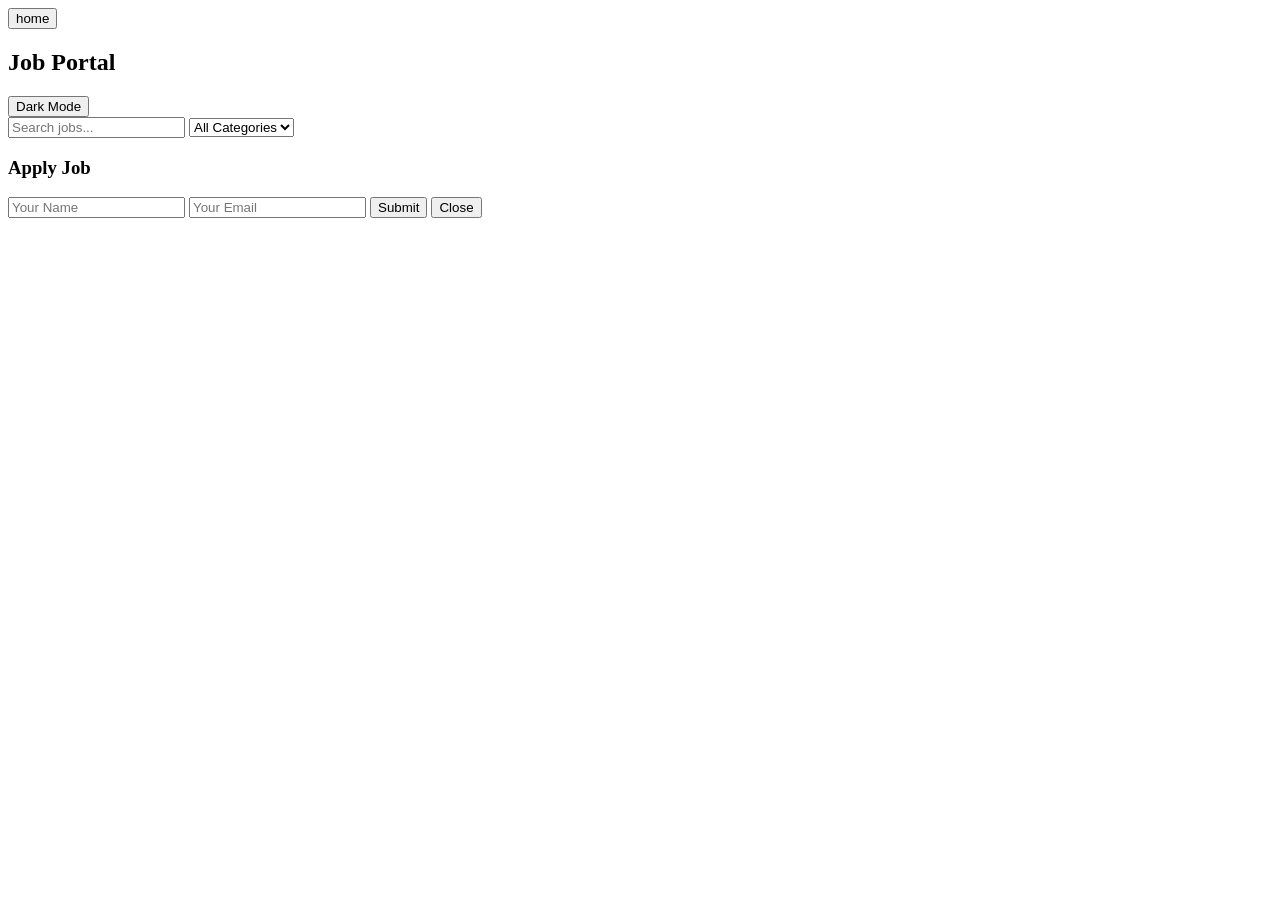
==== index.html @ 9ba61703 "Update and rename jobportal.html to index.html" ====
<!DOCTYPE html>
<html lang="en">
<head>
<meta charset="UTF-8">
<meta name="viewport" content="width=device-width, initial-scale=1.0">
<title>Modern Job Portal</title>

<link rel="stylesheet" href="style.css">
</head>

<body>

<header>
    <a href="index.html"><button> home </button></a>
  <h2>Job Portal</h2>
  <button onclick="toggleDark()">Dark Mode</button>
</header>

<div class="container">

  <div class="controls">
    <input type="text" id="search" placeholder="Search jobs...">
    <select id="category">
      <option value="All">All Categories</option>
      <option value="IT">IT</option>
      <option value="Marketing">Marketing</option>
      <option value="Finance">Finance</option>
    </select>
  </div>

  <div class="job-grid" id="jobGrid"></div>

  <div class="pagination" id="pagination"></div>

</div>

<!-- Apply Modal -->
<div class="modal" id="modal">
  <div class="modal-content">
    <h3>Apply Job</h3>
    <input type="text" id="name" placeholder="Your Name">
    <input type="email" id="email" placeholder="Your Email">
    <button onclick="submitApplication()">Submit</button>
    <button onclick="closeModal()">Close</button>
  </div>
</div>

<script src="script.js">
</script>
</body>

</html>
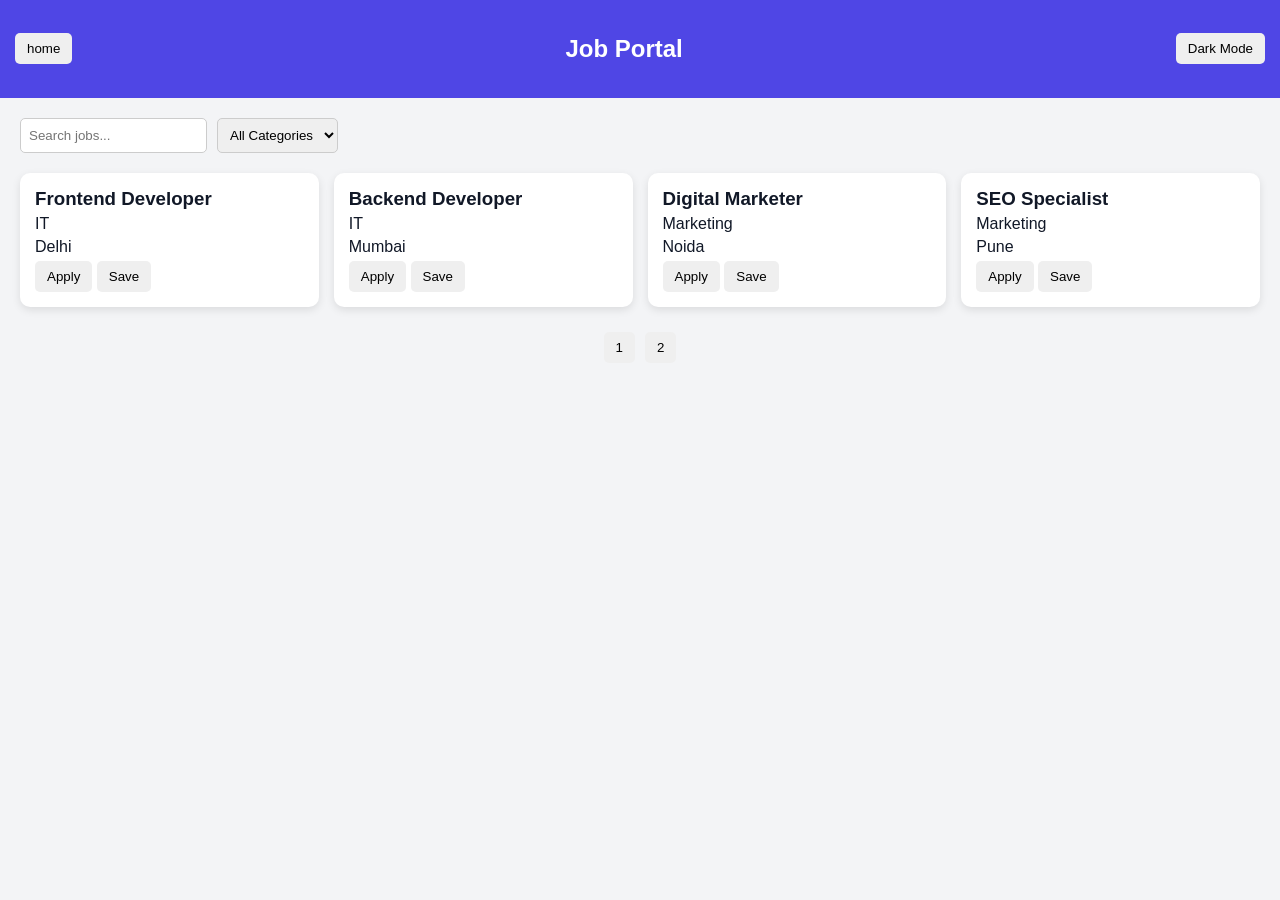
==== commit 6b561807: "Change home button link in index.html Updated home button link to point to the portfolio." ====
--- a/index.html
+++ b/index.html
@@ -11,7 +11,7 @@
 <body>
 
 <header>
-    <a href="index.html"><button> home </button></a>
+    <a href="https://chsachinja8-gif.github.io/portfolio/"><button> home </button></a>
   <h2>Job Portal</h2>
   <button onclick="toggleDark()">Dark Mode</button>
 </header>
@@ -50,3 +50,4 @@
 </body>
 
 </html>
+
--- a/style.css
+++ b/style.css
@@ -0,0 +1,95 @@
+:root{
+  --primary:#4f46e5;
+  --bg:#f3f4f6;
+  --card:#ffffff;
+  --text:#111827;
+}
+body.dark{
+  --bg:#111827;
+  --card:#1f2937;
+  --text:#f9fafb;
+}
+body{
+  margin:0;
+  font-family:Arial, sans-serif;
+  background:var(--bg);
+  color:var(--text);
+}
+header{
+  background:var(--primary);
+  color:white;
+  padding:15px;
+  display:flex;
+  justify-content:space-between;
+  align-items:center;
+}
+.container{
+  padding:20px;
+}
+.controls{
+  display:flex;
+  gap:10px;
+  flex-wrap:wrap;
+  margin-bottom:20px;
+}
+input, select{
+  padding:8px;
+  border-radius:5px;
+  border:1px solid #ccc;
+}
+button{
+  padding:8px 12px;
+  border:none;
+  border-radius:5px;
+  cursor:pointer;
+}
+.job-grid{
+  display:grid;
+  grid-template-columns:repeat(auto-fit,minmax(250px,1fr));
+  gap:15px;
+}
+.card{
+  background:var(--card);
+  padding:15px;
+  border-radius:10px;
+  box-shadow:0 3px 8px rgba(0,0,0,0.1);
+}
+.card h3{
+  margin:0;
+}
+.card p{
+  margin:5px 0;
+}
+.pagination{
+  margin-top:20px;
+  text-align:center;
+}
+.pagination button{
+  margin:5px;
+}
+.modal{
+  position:fixed;
+  top:0;
+  left:0;
+  width:100%;
+  height:100%;
+  background:rgba(0,0,0,0.5);
+  display:none;
+  justify-content:center;
+  align-items:center;
+}
+.modal-content{
+  background:white;
+  padding:20px;
+  border-radius:10px;
+  width:300px;
+}
+.modal-content input{
+  width:100%;
+  margin-bottom:10px;
+}
+@media(max-width:600px){
+  .controls{
+    flex-direction:column;
+  }
+}
